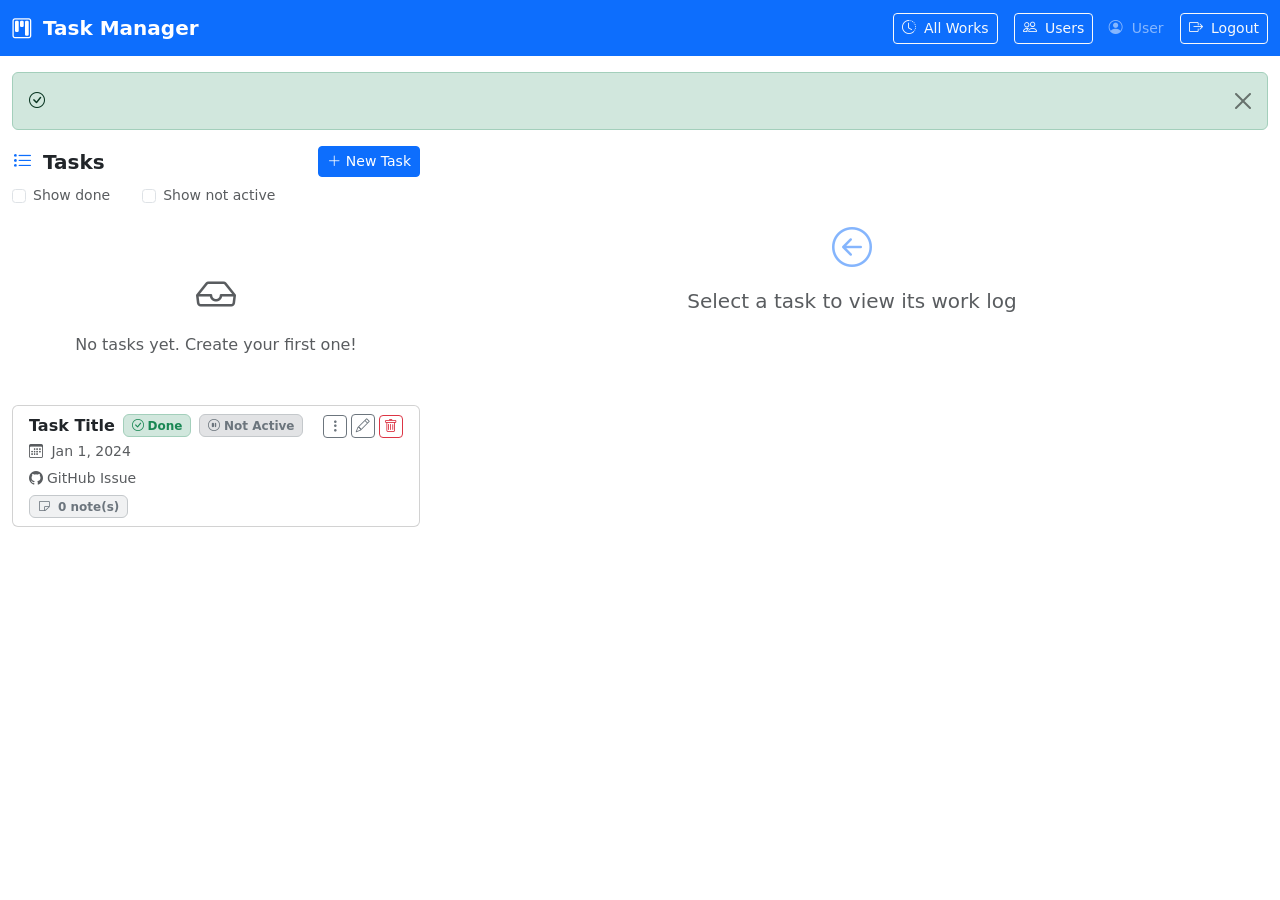
==== src/main/resources/templates/index.html @ ad510f94 "Latest fixes" ====
<!DOCTYPE html>
<html lang="en"
      xmlns:th="http://www.thymeleaf.org"
      xmlns:sec="http://www.thymeleaf.org/extras/spring-security">
<head>
    <meta charset="UTF-8">
    <meta name="viewport" content="width=device-width, initial-scale=1.0">
    <title>Task Manager</title>
    <link rel="stylesheet" th:href="@{/css/style.css}">
    <link rel="icon" href="/favicon.ico" sizes="any">
    <link rel="icon" type="image/png" sizes="32x32" th:href="@{/favicon-32x32.png}">
    <link rel="icon" type="image/png" sizes="16x16" th:href="@{/favicon-16x16.png}">
    <link rel="apple-touch-icon" th:href="@{/apple-touch-icon.png}">
    <link href="https://cdn.jsdelivr.net/npm/bootstrap@5.3.3/dist/css/bootstrap.min.css" rel="stylesheet">
    <link href="https://cdn.jsdelivr.net/npm/bootstrap-icons@1.11.3/font/bootstrap-icons.css" rel="stylesheet">
</head>
<body>

<!-- Navbar -->
<nav class="navbar navbar-expand-lg navbar-dark bg-primary">
    <div class="container-fluid">
        <a class="navbar-brand fw-bold" th:href="@{/}">
            <i class="bi bi-kanban me-1"></i> Task Manager
        </a>
        <div class="d-flex align-items-center gap-3">
            <a th:href="@{/works}" class="btn btn-outline-light btn-sm">
                <i class="bi bi-clock-history me-1"></i> All Works
            </a>
            <a th:href="@{/admin/users}"
               sec:authorize="hasRole('ADMIN')"
               class="btn btn-outline-light btn-sm">
                <i class="bi bi-people me-1"></i> Users
            </a>
            <span class="text-white-50 small">
                <i class="bi bi-person-circle me-1"></i>
                <span sec:authentication="name">User</span>
            </span>
            <form th:action="@{/logout}" method="post" class="m-0">
                <button class="btn btn-outline-light btn-sm">
                    <i class="bi bi-box-arrow-right me-1"></i> Logout
                </button>
            </form>
        </div>
    </div>
</nav>

<div class="container-fluid mt-3">

    <!-- Flash messages -->
    <div th:if="${success}" class="alert alert-success alert-dismissible fade show" role="alert">
        <i class="bi bi-check-circle me-1"></i> <span th:text="${success}"></span>
        <button type="button" class="btn-close" data-bs-dismiss="alert"></button>
    </div>

    <div class="row g-3">

        <!-- ═══ LEFT: Tasks list ══════════════════════════════════════════════ -->
        <div class="col-lg-4 col-md-5">
            <div class="d-flex align-items-center justify-content-between mb-2">
                <h5 class="mb-0 fw-bold"><i class="bi bi-list-task me-1 text-primary"></i> Tasks</h5>
                <a th:href="@{/tasks/new(showDone=${showDone}, showInactive=${showInactive})}" class="btn btn-primary btn-sm">
                    <i class="bi bi-plus-lg"></i> New Task
                </a>
            </div>

            <!-- Visibility filter -->
            <form th:action="@{/}" method="get" class="d-flex gap-3 align-items-center mb-2 small text-muted">
                <div class="form-check form-check-inline mb-0">
                    <input class="form-check-input" type="checkbox" name="showDone" value="true"
                           id="showDoneCheck" th:checked="${showDone}" onchange="this.form.submit()">
                    <label class="form-check-label" for="showDoneCheck">Show done</label>
                </div>
                <div class="form-check form-check-inline mb-0">
                    <input class="form-check-input" type="checkbox" name="showInactive" value="true"
                           id="showInactiveCheck" th:checked="${showInactive}" onchange="this.form.submit()">
                    <label class="form-check-label" for="showInactiveCheck">Show not active</label>
                </div>
                <input type="hidden" name="showDone" value="false">
                <input type="hidden" name="showInactive" value="false">
            </form>

            <div id="task-list">
                <div th:if="${#lists.isEmpty(tasks)}" class="text-center text-muted py-5">
                    <i class="bi bi-inbox fs-1 d-block mb-2"></i>
                    No tasks yet. Create your first one!
                </div>

                <div th:each="task : ${tasks}"
                     th:id="'task-card-' + ${task.id}"
                     th:classappend="${task.status.name() != 'ACTIVE'} ? ' task-muted' : ''"
                     class="card task-card mb-2 cursor-pointer"
                     th:onclick="|loadWorks(${task.id})|"
                     th:ondblclick="|window.location.href='@{/tasks/__${task.id}__/edit(showDone=${showDone},showInactive=${showInactive})}'|">

                    <div class="card-body py-2 px-3">
                        <div class="d-flex justify-content-between align-items-start">
                            <div class="flex-grow-1 me-2" style="min-width:0">
                                <div class="d-flex align-items-center gap-2 mb-1">
                                    <h6 class="mb-0 text-truncate fw-semibold" th:text="${task.title}">Task Title</h6>
                                    <span th:if="${task.status.name() == 'DONE'}"
                                          class="badge bg-success-subtle text-success border border-success-subtle">
                                        <i class="bi bi-check-circle me-1"></i>Done
                                    </span>
                                    <span th:if="${task.status.name() == 'INACTIVE'}"
                                          class="badge bg-secondary-subtle text-secondary border border-secondary-subtle">
                                        <i class="bi bi-pause-circle me-1"></i>Not Active
                                    </span>
                                </div>
                                <div class="text-muted small">
                                    <i class="bi bi-calendar3 me-1"></i>
                                    <span th:text="${#temporals.format(task.createdAt, 'MMM d, yyyy')}">Jan 1, 2024</span>
                                </div>
                                <div th:if="${task.githubIssueLink}" class="mt-1">
                                    <a th:href="${task.githubIssueLink}" target="_blank"
                                       class="small text-decoration-none text-muted"
                                       onclick="event.stopPropagation()">
                                        <i class="bi bi-github me-1"></i>GitHub Issue
                                    </a>
                                </div>
                                <div th:if="${not #lists.isEmpty(task.notes)}" class="mt-1">
                                    <span class="badge bg-secondary bg-opacity-10 text-secondary border border-secondary-subtle small">
                                        <i class="bi bi-sticky me-1"></i>
                                        <span th:text="${#lists.size(task.notes)}">0</span> note(s)
                                    </span>
                                </div>
                            </div>
                            <div class="d-flex gap-1 flex-shrink-0" onclick="event.stopPropagation()">
                                <div class="dropdown">
                                    <button class="btn btn-outline-secondary btn-sm py-0 px-1" type="button"
                                            data-bs-toggle="dropdown" title="Change status">
                                        <i class="bi bi-three-dots-vertical"></i>
                                    </button>
                                    <ul class="dropdown-menu dropdown-menu-end">
                                        <li th:if="${task.status.name() != 'ACTIVE'}">
                                            <form th:action="@{/tasks/{id}/status(id=${task.id})}" method="post">
                                                <input type="hidden" name="status" value="ACTIVE">
                                                <input type="hidden" name="showDone" th:value="${showDone}">
                                                <input type="hidden" name="showInactive" th:value="${showInactive}">
                                                <button class="dropdown-item" type="submit">
                                                    <i class="bi bi-arrow-counterclockwise me-1"></i> Mark Active
                                                </button>
                                            </form>
                                        </li>
                                        <li th:if="${task.status.name() != 'DONE'}">
                                            <form th:action="@{/tasks/{id}/status(id=${task.id})}" method="post">
                                                <input type="hidden" name="status" value="DONE">
                                                <input type="hidden" name="showDone" th:value="${showDone}">
                                                <input type="hidden" name="showInactive" th:value="${showInactive}">
                                                <button class="dropdown-item" type="submit">
                                                    <i class="bi bi-check-circle me-1"></i> Mark Done
                                                </button>
                                            </form>
                                        </li>
                                        <li th:if="${task.status.name() != 'INACTIVE'}">
                                            <form th:action="@{/tasks/{id}/status(id=${task.id})}" method="post">
                                                <input type="hidden" name="status" value="INACTIVE">
                                                <input type="hidden" name="showDone" th:value="${showDone}">
                                                <input type="hidden" name="showInactive" th:value="${showInactive}">
                                                <button class="dropdown-item" type="submit">
                                                    <i class="bi bi-pause-circle me-1"></i> Mark Not Active
                                                </button>
                                            </form>
                                        </li>
                                    </ul>
                                </div>
                                <a th:href="@{/tasks/{id}/edit(id=${task.id}, showDone=${showDone}, showInactive=${showInactive})}" class="btn btn-outline-secondary btn-sm py-0 px-1" title="Edit">
                                    <i class="bi bi-pencil"></i>
                                </a>
                                <form th:if="${#authorization.expression('hasRole(''ADMIN'')')}"
                                      th:action="@{/tasks/{id}/delete(id=${task.id})}" method="post"
                                      onsubmit="return confirm('Delete this task and all its works?')">
                                    <input type="hidden" name="showDone" th:value="${showDone}">
                                    <input type="hidden" name="showInactive" th:value="${showInactive}">
                                    <button class="btn btn-outline-danger btn-sm py-0 px-1" title="Delete">
                                        <i class="bi bi-trash"></i>
                                    </button>
                                </form>
                            </div>
                        </div>
                    </div>
                </div>
            </div>
        </div>

        <!-- ═══ RIGHT: Works panel ════════════════════════════════════════════ -->
        <div class="col-lg-8 col-md-7">
            <div id="works-panel">

                <!-- Placeholder -->
                <div id="works-placeholder" class="text-center text-muted py-5 mt-4">
                    <i class="bi bi-arrow-left-circle fs-1 d-block mb-2 text-primary opacity-50"></i>
                    <p class="lead">Select a task to view its work log</p>
                </div>

                <!-- Loaded content -->
                <div id="works-content" style="display:none;">
                    <div class="d-flex align-items-center justify-content-between mb-2">
                        <h5 class="mb-0 fw-bold">
                            <i class="bi bi-clock me-1 text-primary"></i>
                            Works: <span id="works-task-title" class="text-primary"></span>
                            <a id="works-task-github" href="#" target="_blank"
                               class="ms-2 small text-decoration-none" style="display:none;"
                               title="Open GitHub issue">
                                <i class="bi bi-github"></i>
                            </a>
                        </h5>
                        <a id="btn-log-work" href="#" class="btn btn-success btn-sm">
                            <i class="bi bi-plus-lg"></i> Log Work
                        </a>
                    </div>

                    <!-- Task description/notes summary -->
                    <div id="task-meta" class="card bg-light border-0 mb-3" style="display:none;">
                        <div class="card-body py-2 px-3">
                            <p id="task-description" class="mb-1 small preserve-lines"></p>
                            <div id="task-notes-wrapper" style="display:none;">
                                <strong class="small text-muted">Notes:</strong>
                                <ul id="task-notes" class="mb-0 small ps-3"></ul>
                            </div>
                        </div>
                    </div>

                    <!-- Works loading spinner -->
                    <div id="works-spinner" class="text-center py-4" style="display:none;">
                        <div class="spinner-border text-primary" role="status"></div>
                    </div>

                    <!-- Works empty -->
                    <div id="works-empty" class="text-center text-muted py-4" style="display:none;">
                        <i class="bi bi-hourglass fs-2 d-block mb-1"></i>
                        No work logged yet for this task.
                    </div>

                    <!-- Works table -->
                    <div id="works-table-wrapper" style="display:none;">
                        <div class="table-responsive">
                            <table class="table table-hover table-sm align-middle">
                                <thead class="table-light">
                                    <tr>
                                        <th>Date</th>
                                        <th>Start</th>
                                        <th>Finish</th>
                                        <th>Duration</th>
                                        <th>Daily Total</th>
                                        <th>Description</th>
                                        <th></th>
                                    </tr>
                                </thead>
                                <tbody id="works-tbody"></tbody>
                            </table>
                        </div>
                    </div>
                </div>
            </div>
        </div>
    </div>
</div>

<div id="user-is-admin"
     th:data-admin="${#authorization.expression('hasRole(''ADMIN'')')}"
     style="display:none;"></div>

<script src="https://cdn.jsdelivr.net/npm/bootstrap@5.3.3/dist/js/bootstrap.bundle.min.js"></script>
<script th:inline="javascript">
    let activeTaskId = null;

    function loadWorks(taskId) {
        document.querySelectorAll('.task-card').forEach(c => c.classList.remove('active-task'));
        const activeCard = document.getElementById('task-card-' + taskId);
        if (activeCard) activeCard.classList.add('active-task');

        activeTaskId = taskId;
        document.getElementById('works-placeholder').style.display = 'none';
        document.getElementById('works-content').style.display = 'block';
        document.getElementById('works-spinner').style.display = 'block';
        document.getElementById('works-table-wrapper').style.display = 'none';
        document.getElementById('works-empty').style.display = 'none';
        document.getElementById('task-meta').style.display = 'none';

        const ctx = /*[[@{/}]]*/ '/';
        const isAdmin = document.getElementById('user-is-admin').dataset.admin === 'true';

        fetch(ctx + 'api/tasks/' + taskId + '/works')
            .then(r => r.json())
            .then(data => {
                document.getElementById('works-spinner').style.display = 'none';
                document.getElementById('works-task-title').textContent = data.task.title;
                document.getElementById('btn-log-work').href = ctx + 'works/new?taskId=' + taskId;

                const githubLink = document.getElementById('works-task-github');
                if (data.task.githubIssueLink) {
                    githubLink.href = data.task.githubIssueLink;
                    githubLink.style.display = 'inline';
                } else {
                    githubLink.style.display = 'none';
                }

                // Task meta
                if (data.task.description || (data.task.notes && data.task.notes.length > 0)) {
                    document.getElementById('task-meta').style.display = 'block';
                    document.getElementById('task-description').textContent = data.task.description || '';
                    const notesList = document.getElementById('task-notes');
                    notesList.innerHTML = '';
                    if (data.task.notes && data.task.notes.length > 0) {
                        document.getElementById('task-notes-wrapper').style.display = 'block';
                        data.task.notes.forEach(n => {
                            const li = document.createElement('li');
                            li.textContent = n.content;
                            notesList.appendChild(li);
                        });
                    } else {
                        document.getElementById('task-notes-wrapper').style.display = 'none';
                    }
                }

                if (!data.works || data.works.length === 0) {
                    document.getElementById('works-empty').style.display = 'block';
                    return;
                }

                document.getElementById('works-table-wrapper').style.display = 'block';
                const tbody = document.getElementById('works-tbody');
                tbody.innerHTML = '';
                data.works.forEach(ws => {
                    const w = ws.work;
                    const tr = document.createElement('tr');
                    tr.style.cursor = 'pointer';
                    tr.ondblclick = () => { window.location.href = `${ctx}works/${w.id}/edit?taskId=${taskId}`; };

                    const deleteBtn = isAdmin ? `
                        <form action="${ctx}works/${w.id}/delete" method="post" style="display:inline"
                              onsubmit="return confirm('Delete this work entry?')">
                            <input type="hidden" name="_csrf" value="${getCsrfToken()}">
                            <button class="btn btn-outline-danger btn-sm py-0 px-1" title="Delete"><i class="bi bi-trash"></i></button>
                        </form>` : '';

                    tr.innerHTML = `
                        <td class="text-nowrap small">${formatDate(w.workDate)}</td>
                        <td class="text-nowrap small">${formatTime(w.startTime)}</td>
                        <td class="text-nowrap small">${formatTime(w.finishTime)}</td>
                        <td class="text-nowrap"><span class="badge bg-primary-subtle text-primary border border-primary-subtle">${w.formattedDuration}</span></td>
                        <td class="text-nowrap"><span class="badge bg-success-subtle text-success border border-success-subtle">${ws.formattedDailyTotal}</span></td>
                        <td class="small preserve-lines">${escHtml(w.description || '—')}</td>
                        <td class="text-nowrap">
                            <a href="${ctx}works/${w.id}/edit" class="btn btn-outline-secondary btn-sm py-0 px-1" title="Edit"><i class="bi bi-pencil"></i></a>
                            ${deleteBtn}
                        </td>
                    `;
                    tbody.appendChild(tr);
                });
            })
            .catch(() => {
                document.getElementById('works-spinner').style.display = 'none';
                document.getElementById('works-empty').style.display = 'block';
            });
    }

    // Jackson serializes LocalDate as "2026-05-21" — reformat to "May 21, 2026" for display
    function formatDate(str) {
        if (!str) return '';
        const [year, month, day] = str.split('-').map(Number);
        const d = new Date(year, month - 1, day);
        return d.toLocaleDateString('en-GB', { day: 'numeric', month: 'short', year: 'numeric' });
    }

    // Jackson serializes LocalTime as "08:00:00" — trim to "HH:mm"
    function formatTime(str) {
        if (!str) return '';
        return str.substring(0, 5);
    }

    function escHtml(str) {
        return str.replace(/&/g,'&amp;').replace(/</g,'&lt;').replace(/>/g,'&gt;');
    }

    function getCsrfToken() {
        const meta = document.querySelector('meta[name="_csrf"]');
        return meta ? meta.getAttribute('content') : '';
    }

    const params = new URLSearchParams(window.location.search);
    const preselect = params.get('taskId');
    if (preselect) {
        loadWorks(parseInt(preselect));
    }
</script>

<!-- CSRF meta for JS -->
<meta name="_csrf" th:content="${_csrf.token}">

</body>
</html>
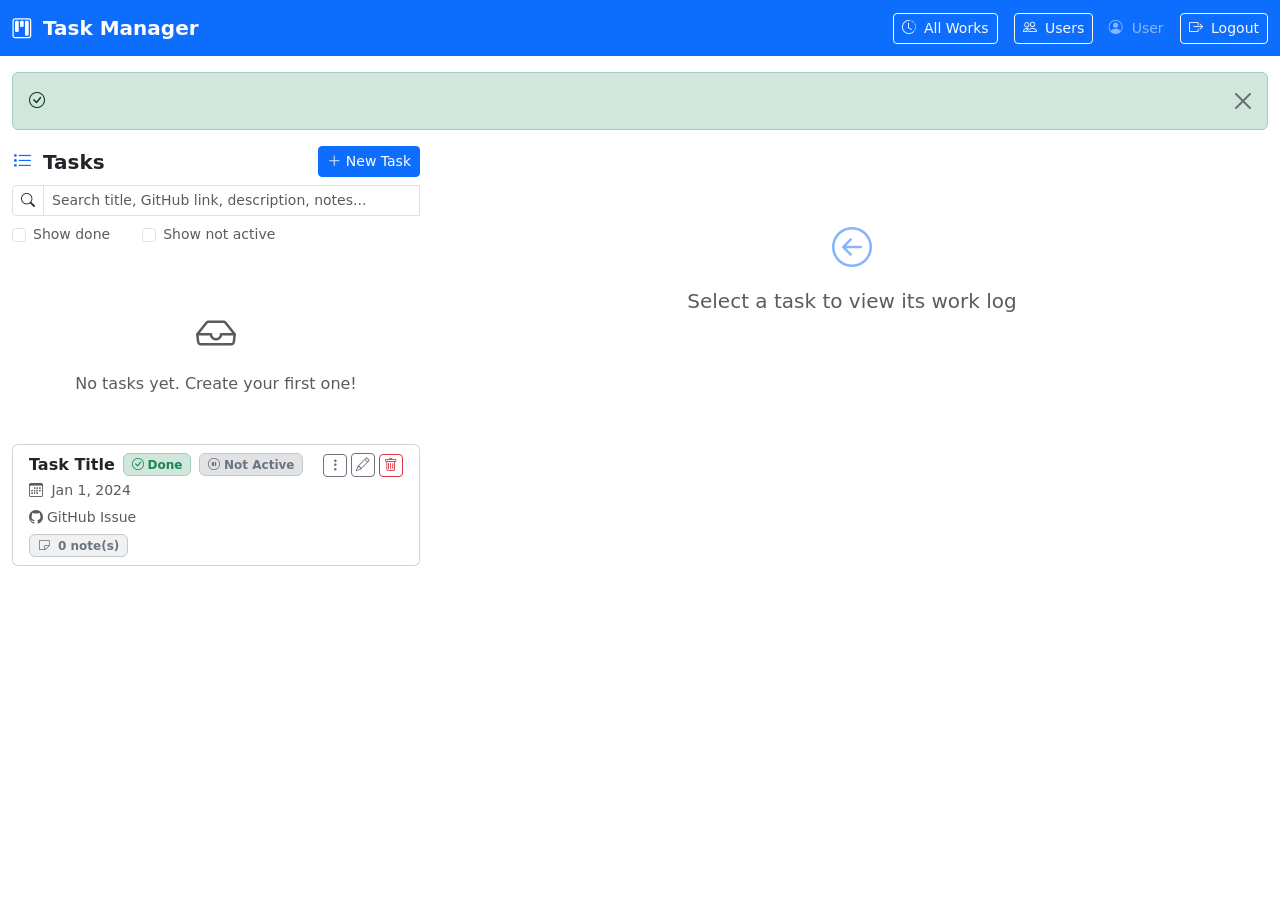
==== commit a1219514: "Filter tasks" ====
--- a/src/main/resources/templates/index.html
+++ b/src/main/resources/templates/index.html
@@ -63,6 +63,18 @@
                 </a>
             </div>
 
+            <!-- Instant search (front-end only, filters the cards already on the page) -->
+            <div class="input-group input-group-sm mb-2">
+                <span class="input-group-text bg-white"><i class="bi bi-search"></i></span>
+                <input type="text" id="taskSearchInput" class="form-control"
+                       placeholder="Search title, GitHub link, description, notes..."
+                       oninput="filterTasks()" autocomplete="off">
+                <button type="button" id="taskSearchClear" class="btn btn-outline-secondary"
+                        style="display:none;" title="Clear search" onclick="clearTaskSearch()">
+                    <i class="bi bi-x-lg"></i>
+                </button>
+            </div>
+
             <!-- Visibility filter -->
             <form th:action="@{/}" method="get" class="d-flex gap-3 align-items-center mb-2 small text-muted">
                 <div class="form-check form-check-inline mb-0">
@@ -88,6 +100,11 @@
                 <div th:each="task : ${tasks}"
                      th:id="'task-card-' + ${task.id}"
                      th:classappend="${task.status.name() != 'ACTIVE'} ? ' task-muted' : ''"
+                     th:attr="data-search=${#strings.toLowerCase(
+                                (task.title ?: '') + ' ' +
+                                (task.description ?: '') + ' ' +
+                                (task.githubIssueLink ?: '') + ' ' +
+                                #strings.listJoin(task.notes.![content], ' '))}"
                      class="card task-card mb-2 cursor-pointer"
                      th:onclick="|loadWorks(${task.id})|"
                      th:ondblclick="|window.location.href='@{/tasks/__${task.id}__/edit(showDone=${showDone},showInactive=${showInactive})}'|">
@@ -179,6 +196,12 @@
                         </div>
                     </div>
                 </div>
+
+                <!-- Shown by JS when a search yields zero matches -->
+                <div id="task-search-empty" class="text-center text-muted py-5" style="display:none;">
+                    <i class="bi bi-search fs-1 d-block mb-2"></i>
+                    No tasks match your search.
+                </div>
             </div>
         </div>
 
@@ -263,8 +286,62 @@
 <script src="https://cdn.jsdelivr.net/npm/bootstrap@5.3.3/dist/js/bootstrap.bundle.min.js"></script>
 <script th:inline="javascript">
     let activeTaskId = null;
-
-    function loadWorks(taskId) {
+    const ctx = /*[[@{/}]]*/ '/';
+    const isAdmin = document.getElementById('user-is-admin').dataset.admin === 'true';
+
+    // ─── Session-expiry detection ──────────────────────────────────────────
+    // Spring Security responds to an expired-session request for a protected
+    // resource with a redirect to /login. fetch() follows redirects silently
+    // by default, so an AJAX call like loadWorks() would otherwise receive
+    // the login page's HTML instead of JSON, fail to parse it, and fall
+    // through to a misleading "No work logged yet" empty state.
+    //
+    // We treat any of the following as "session expired" and send the user
+    // to /login instead of pretending everything is fine:
+    //   - the fetch was redirected and landed on /login
+    //   - the response isn't JSON (e.g. it's the login page's HTML)
+    function looksLikeLoginRedirect(response) {
+        if (response.redirected && response.url.indexOf('/login') !== -1) return true;
+        const contentType = response.headers.get('content-type') || '';
+        return contentType.indexOf('application/json') === -1;
+    }
+
+    function redirectToLogin() {
+        window.location.href = ctx + 'login';
+    }
+
+    // ─── Instant client-side task search ───────────────────────────────────
+    // Filters the task cards that are already rendered on the page — no
+    // server round-trip. Matches against each card's data-search attribute,
+    // which bundles title + description + GitHub link + note contents,
+    // all pre-lowercased server-side.
+    function filterTasks() {
+        const query = document.getElementById('taskSearchInput').value.trim().toLowerCase();
+        document.getElementById('taskSearchClear').style.display = query ? 'inline-block' : 'none';
+
+        const cards = document.querySelectorAll('#task-list .task-card');
+        let visibleCount = 0;
+        cards.forEach(card => {
+            const haystack = card.dataset.search || '';
+            const matches = !query || haystack.includes(query);
+            card.style.display = matches ? '' : 'none';
+            if (matches) visibleCount++;
+        });
+
+        const emptyState = document.getElementById('task-search-empty');
+        if (emptyState) {
+            emptyState.style.display = (query && visibleCount === 0) ? 'block' : 'none';
+        }
+    }
+
+    function clearTaskSearch() {
+        const input = document.getElementById('taskSearchInput');
+        input.value = '';
+        input.focus();
+        filterTasks();
+    }
+
+    async function loadWorks(taskId) {
         document.querySelectorAll('.task-card').forEach(c => c.classList.remove('active-task'));
         const activeCard = document.getElementById('task-card-' + taskId);
         if (activeCard) activeCard.classList.add('active-task');
@@ -277,12 +354,37 @@
         document.getElementById('works-empty').style.display = 'none';
         document.getElementById('task-meta').style.display = 'none';
 
-        const ctx = /*[[@{/}]]*/ '/';
-        const isAdmin = document.getElementById('user-is-admin').dataset.admin === 'true';
-
-        fetch(ctx + 'api/tasks/' + taskId + '/works')
-            .then(r => r.json())
-            .then(data => {
+        let response;
+        try {
+            response = await fetch(ctx + 'api/tasks/' + taskId + '/works');
+        } catch (e) {
+            document.getElementById('works-spinner').style.display = 'none';
+            document.getElementById('works-empty').style.display = 'block';
+            return;
+        }
+
+        if (looksLikeLoginRedirect(response)) {
+            redirectToLogin();
+            return;
+        }
+
+        if (!response.ok) {
+            document.getElementById('works-spinner').style.display = 'none';
+            document.getElementById('works-empty').style.display = 'block';
+            return;
+        }
+
+        let data;
+        try {
+            data = await response.json();
+        } catch (e) {
+            // Not valid JSON — most likely an expired-session HTML page that
+            // slipped past the checks above. Safer to send to login than to
+            // show a false "no work" state.
+            redirectToLogin();
+            return;
+        }
+
                 document.getElementById('works-spinner').style.display = 'none';
                 document.getElementById('works-task-title').textContent = data.task.title;
                 document.getElementById('btn-log-work').href = ctx + 'works/new?taskId=' + taskId;
@@ -348,11 +450,6 @@
                     `;
                     tbody.appendChild(tr);
                 });
-            })
-            .catch(() => {
-                document.getElementById('works-spinner').style.display = 'none';
-                document.getElementById('works-empty').style.display = 'block';
-            });
     }
 
     // Jackson serializes LocalDate as "2026-05-21" — reformat to "May 21, 2026" for display
@@ -378,6 +475,32 @@
         return meta ? meta.getAttribute('content') : '';
     }
 
+    // ─── Proactive session check ────────────────────────────────────────────
+    // Covers the "came back from lunch, page still looks logged in" case:
+    // when the tab regains focus, or every 5 minutes while it's open, quietly
+    // verify the session is still valid and bounce to /login if it isn't —
+    // without waiting for the user to click something first.
+    async function checkSession() {
+        try {
+            const response = await fetch(ctx, { method: 'HEAD', redirect: 'manual', cache: 'no-store' });
+            // With redirect:'manual', a same-origin redirect (e.g. to /login)
+            // comes back as an opaque response we can't inspect directly —
+            // but its presence itself means we got redirected, i.e. the
+            // session is no longer valid for the protected "/" route.
+            if (response.type === 'opaqueredirect') {
+                redirectToLogin();
+            }
+        } catch (e) {
+            // Network hiccup — don't force a redirect on a transient error.
+        }
+    }
+
+    document.addEventListener('visibilitychange', () => {
+        if (!document.hidden) checkSession();
+    });
+
+    setInterval(checkSession, 5 * 60 * 1000); // every 5 minutes while the tab is open
+
     const params = new URLSearchParams(window.location.search);
     const preselect = params.get('taskId');
     if (preselect) {
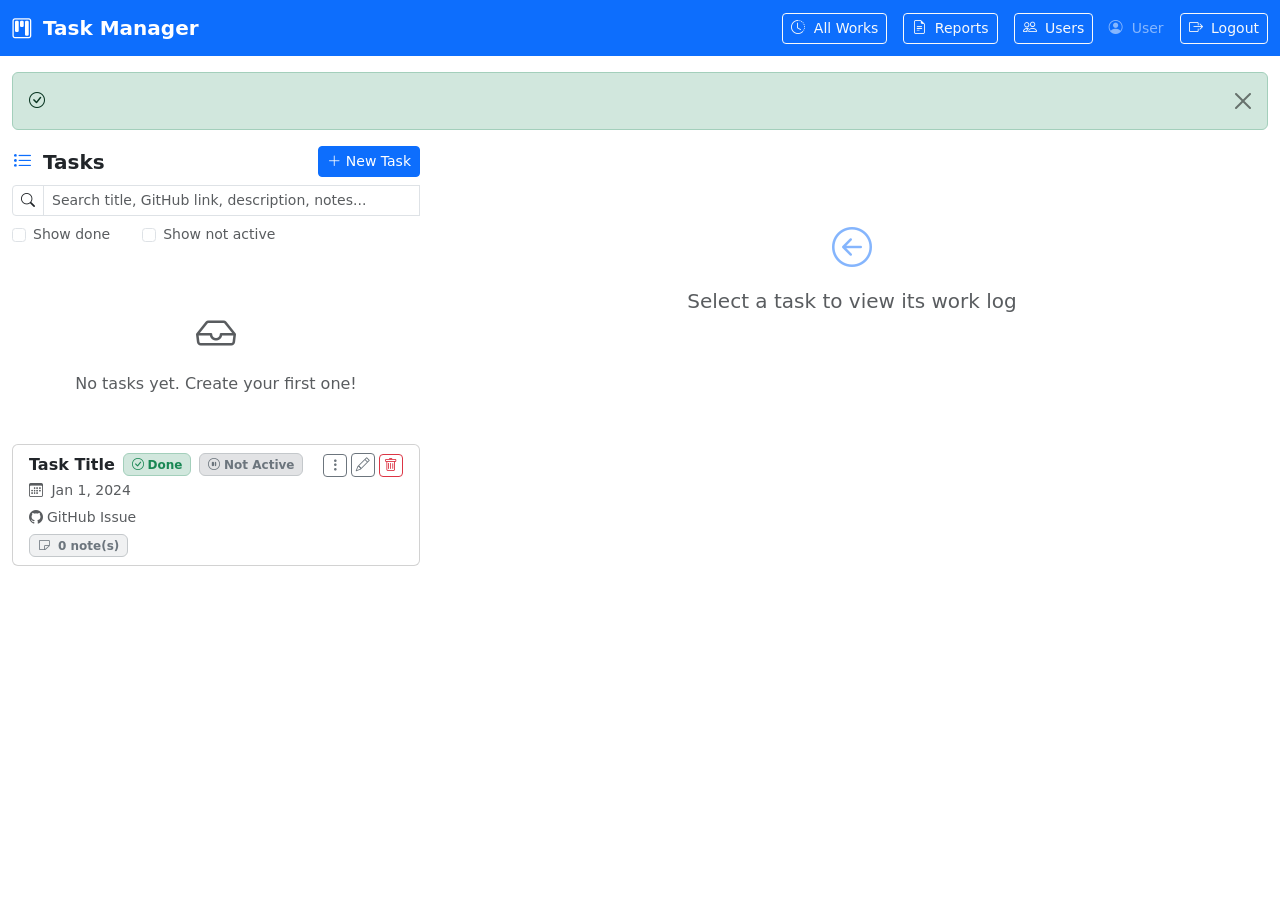
==== commit 7a4f089f: "New report possibility" ====
--- a/src/main/resources/templates/index.html
+++ b/src/main/resources/templates/index.html
@@ -25,6 +25,9 @@
         <div class="d-flex align-items-center gap-3">
             <a th:href="@{/works}" class="btn btn-outline-light btn-sm">
                 <i class="bi bi-clock-history me-1"></i> All Works
+            </a>
+            <a th:href="@{/reports}" class="btn btn-outline-light btn-sm">
+                <i class="bi bi-file-earmark-text me-1"></i> Reports
             </a>
             <a th:href="@{/admin/users}"
                sec:authorize="hasRole('ADMIN')"
@@ -91,7 +94,7 @@
                 <input type="hidden" name="showInactive" value="false">
             </form>
 
-            <div id="task-list">
+            <div id="task-list" class="tasks-scroll">
                 <div th:if="${#lists.isEmpty(tasks)}" class="text-center text-muted py-5">
                     <i class="bi bi-inbox fs-1 d-block mb-2"></i>
                     No tasks yet. Create your first one!
@@ -255,7 +258,7 @@
                     </div>
 
                     <!-- Works table -->
-                    <div id="works-table-wrapper" style="display:none;">
+                    <div id="works-table-wrapper" class="works-scroll" style="display:none;">
                         <div class="table-responsive">
                             <table class="table table-hover table-sm align-middle">
                                 <thead class="table-light">
@@ -315,9 +318,18 @@
     // server round-trip. Matches against each card's data-search attribute,
     // which bundles title + description + GitHub link + note contents,
     // all pre-lowercased server-side.
+    //
+    // The "show done" / "show not active" checkboxes submit a GET form,
+    // which is a full page reload — that would normally wipe out whatever
+    // was typed in the search box. sessionStorage survives that reload
+    // (it only clears when the tab closes), so we save on every keystroke
+    // and restore it once the new page's cards are in the DOM.
+    const TASK_SEARCH_STORAGE_KEY = 'taskManager.taskSearchQuery';
+
     function filterTasks() {
         const query = document.getElementById('taskSearchInput').value.trim().toLowerCase();
         document.getElementById('taskSearchClear').style.display = query ? 'inline-block' : 'none';
+        sessionStorage.setItem(TASK_SEARCH_STORAGE_KEY, query);
 
         const cards = document.querySelectorAll('#task-list .task-card');
         let visibleCount = 0;
@@ -338,8 +350,18 @@
         const input = document.getElementById('taskSearchInput');
         input.value = '';
         input.focus();
+        sessionStorage.removeItem(TASK_SEARCH_STORAGE_KEY);
         filterTasks();
     }
+
+    // Restore the search query (if any) as soon as the page loads.
+    (function restoreTaskSearch() {
+        const saved = sessionStorage.getItem(TASK_SEARCH_STORAGE_KEY);
+        if (saved) {
+            document.getElementById('taskSearchInput').value = saved;
+            filterTasks();
+        }
+    })();
 
     async function loadWorks(taskId) {
         document.querySelectorAll('.task-card').forEach(c => c.classList.remove('active-task'));
@@ -442,7 +464,7 @@
                         <td class="text-nowrap small">${formatTime(w.finishTime)}</td>
                         <td class="text-nowrap"><span class="badge bg-primary-subtle text-primary border border-primary-subtle">${w.formattedDuration}</span></td>
                         <td class="text-nowrap"><span class="badge bg-success-subtle text-success border border-success-subtle">${ws.formattedDailyTotal}</span></td>
-                        <td class="small preserve-lines">${escHtml(w.description || '—')}</td>
+                        <td class="small desc-cell">${escHtml(w.description || '—')}</td>
                         <td class="text-nowrap">
                             <a href="${ctx}works/${w.id}/edit" class="btn btn-outline-secondary btn-sm py-0 px-1" title="Edit"><i class="bi bi-pencil"></i></a>
                             ${deleteBtn}
